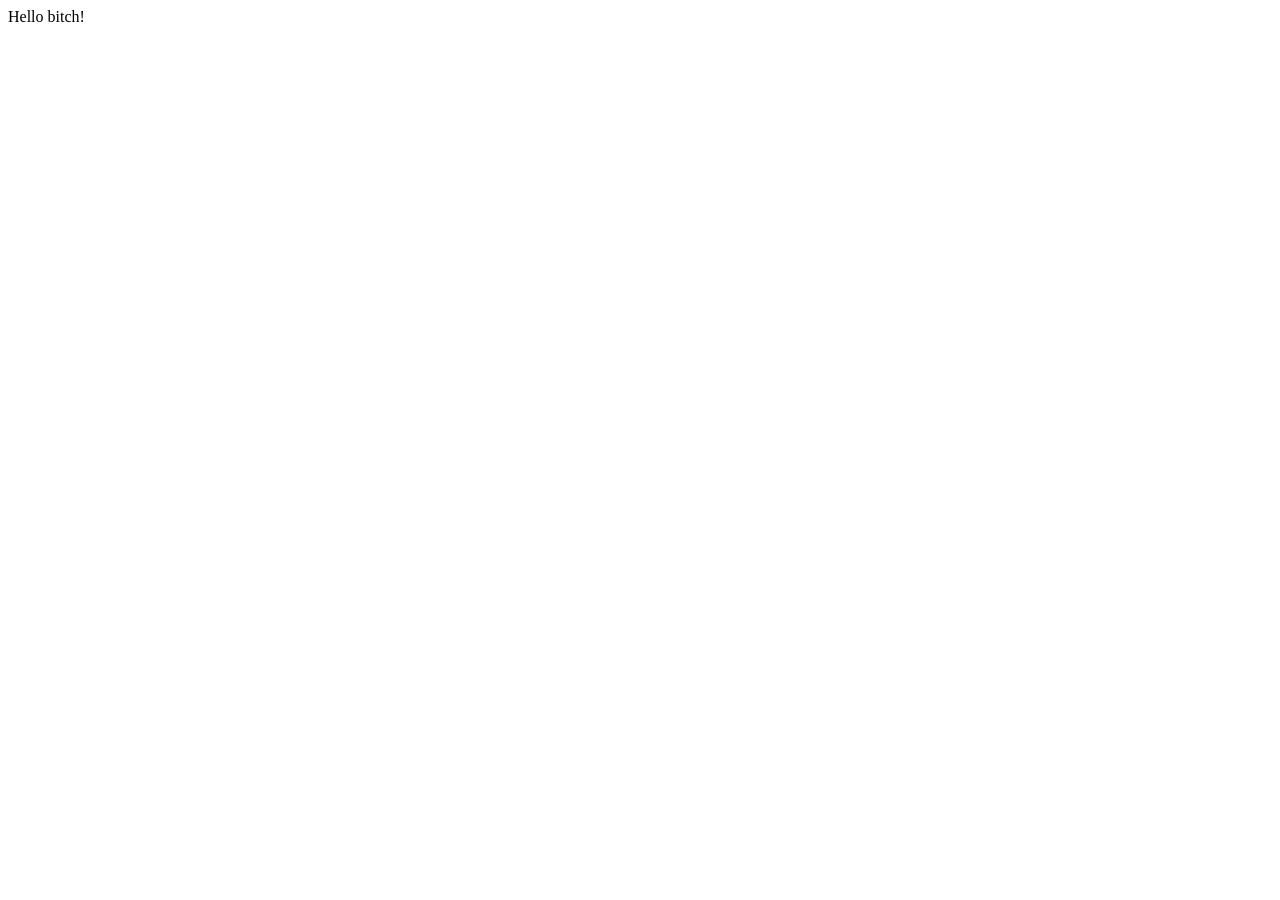
==== srcC/gui/frontend/index.html @ b64c3410 "init gui wind" ====
<!DOCTYPE html>
<html lang="en">
<head>
    <meta charset="UTF-8">
    <meta name="viewport" content="width=device-width, initial-scale=1.0">
    <title>Computer Calculation Program</title>
</head>
<body>
Hello bitch!
</body>
</html>
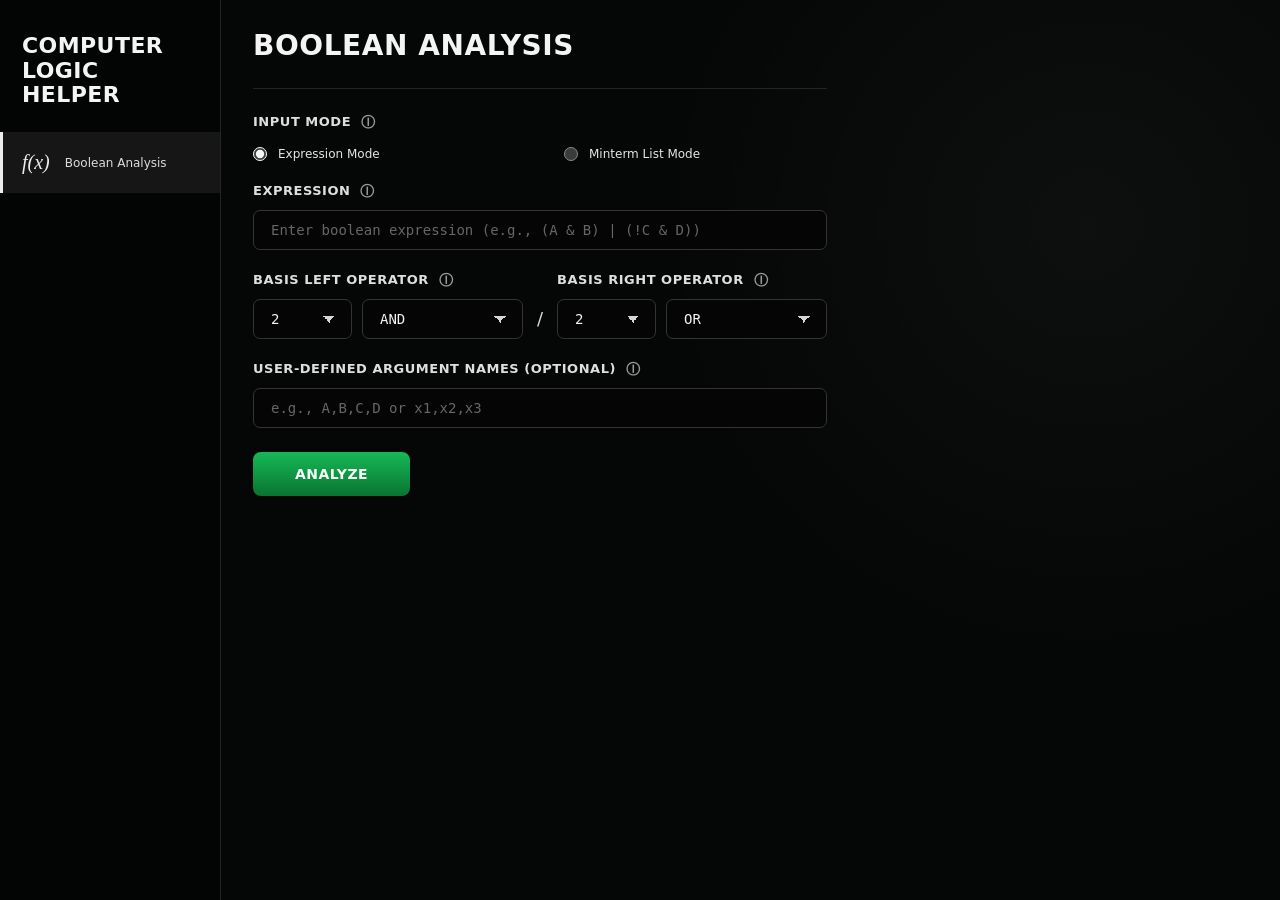
==== commit 0ce9691f: "stashing + gui front" ====
--- a/srcC/gui/frontend/index.html
+++ b/srcC/gui/frontend/index.html
@@ -3,9 +3,149 @@
 <head>
     <meta charset="UTF-8">
     <meta name="viewport" content="width=device-width, initial-scale=1.0">
-    <title>Computer Calculation Program</title>
+    <title>Boolean Analysis</title>
+    <link rel="stylesheet" href="styles.css">
 </head>
 <body>
-Hello bitch!
+    <div class="shell">
+        <aside class="sidebar" aria-label="Primary navigation">
+            <a class="brand" href="#" aria-label="Computer Logic Helper">
+                <span class="brand-mark">Computer Logic Helper</span>
+            </a>
+
+            <nav class="navigation">
+                <a class="nav-item active" href="#">
+                    <span class="function-icon">f(x)</span>
+                    <span>Boolean Analysis</span>
+                </a>
+            </nav>
+        </aside>
+
+        <main class="content">
+            <section class="analysis-panel" aria-labelledby="page-title">
+                <header class="page-header">
+                    <h1 id="page-title">Boolean Analysis</h1>
+                </header>
+
+                <form id="analyzer-form" class="analysis-form">
+                    <section class="field field-compact" aria-label="Input mode">
+                        <label class="field-label section-label">
+                            Input Mode
+                            <span class="info-dot" data-tooltip="Choose how the boolean function is provided.">ⓘ</span>
+                        </label>
+                        <div class="radio-row">
+                            <label class="mode-option">
+                                <input type="radio" name="mode" value="expression" checked>
+                                <span>Expression Mode</span>
+                            </label>
+
+                            <label class="mode-option">
+                                <input type="radio" name="mode" value="minterms">
+                                <span>Minterm List Mode</span>
+                            </label>
+                        </div>
+                    </section>
+
+                    <div id="expression-fields" class="field">
+                        <label class="field-label" for="expression">
+                            Expression
+                            <span class="info-dot" data-tooltip="Use operators: &, |, ! and parentheses.">ⓘ</span>
+                        </label>
+                        <input id="expression" name="expression" type="text" placeholder="Enter boolean expression (e.g., (A & B) | (!C & D))">
+                    </div>
+
+                    <div id="minterm-fields" class="field-stack">
+                        <div class="field field-narrow">
+                            <label class="field-label" for="args-count">
+                                Number of Arguments
+                                <span class="info-dot" data-tooltip="Allowed range: 1 to 9. The max minterm index depends on this value.">ⓘ</span>
+                            </label>
+                            <div class="stepper">
+                                <button type="button" data-step="-1" aria-label="Decrease argument count">-</button>
+                                <input id="args-count" name="argsCount" type="number" min="1" max="9" value="3" inputmode="numeric">
+                                <button type="button" data-step="1" aria-label="Increase argument count">+</button>
+                            </div>
+                        </div>
+
+                        <div class="field">
+                            <label class="field-label" for="minterms">
+                                Minterm Indices (where function = 1)
+                                <span id="minterm-info" class="info-dot" data-tooltip="Enter numbers from 0 to 2^n - 1.">ⓘ</span>
+                            </label>
+                            <input id="minterms" name="minterms" type="text" placeholder="Enter numbers from 0 to 2^n - 1">
+                        </div>
+                    </div>
+
+                    <section class="basis-grid" aria-label="Basis controls">
+                        <div class="field">
+                            <label class="field-label">
+                                Basis Left Operator
+                                <span class="info-dot" data-tooltip="Left side of the numbered basis, for example 2 AND.">ⓘ</span>
+                            </label>
+                            <div class="operator-row">
+                                <select id="basis-left-number" aria-label="First basis number">
+                                    <option value="2" selected>2</option>
+                                    <option value="3">3</option>
+                                    <option value="4">4</option>
+                                    <option value="5">5</option>
+                                    <option value="6">6</option>
+                                    <option value="7">7</option>
+                                    <option value="8">8</option>
+                                    <option value="9">9</option>
+                                </select>
+                                <select id="basis-left-op" aria-label="First basis operation">
+                                    <option value="AND" selected>AND</option>
+                                    <option value="NAND">NAND</option>
+                                    <option value="OR">OR</option>
+                                    <option value="NOR">NOR</option>
+                                </select>
+                            </div>
+                        </div>
+
+                        <span class="basis-divider">/</span>
+
+                        <div class="field">
+                            <label class="field-label">
+                                Basis Right Operator
+                                <span class="info-dot" data-tooltip="Right side of the numbered basis, for example 2 OR.">ⓘ</span>
+                            </label>
+                            <div class="operator-row">
+                                <select id="basis-right-number" aria-label="Second basis number">
+                                    <option value="2" selected>2</option>
+                                    <option value="3">3</option>
+                                    <option value="4">4</option>
+                                    <option value="5">5</option>
+                                    <option value="6">6</option>
+                                    <option value="7">7</option>
+                                    <option value="8">8</option>
+                                    <option value="9">9</option>
+                                </select>
+                                <select id="basis-right-op" aria-label="Second basis operation">
+                                    <option value="OR" selected>OR</option>
+                                    <option value="NAND">NAND</option>
+                                    <option value="AND">AND</option>
+                                    <option value="NOR">NOR</option>
+                                </select>
+                            </div>
+                        </div>
+                    </section>
+
+                    <div class="field">
+                        <label class="field-label" for="argument-names">
+                            User-defined Argument Names (optional)
+                            <span class="info-dot" data-tooltip="Comma-separated names. Leave empty to use A, B, C, ...">ⓘ</span>
+                        </label>
+                        <input id="argument-names" name="argumentNames" type="text" placeholder="e.g., A,B,C,D or x1,x2,x3">
+                    </div>
+
+                    <footer class="footer">
+                        <button class="analyze" type="submit">Analyze</button>
+                    </footer>
+                </form>
+            </section>
+        </main>
+    </div>
+
+    <script src="app.js"></script>
 </body>
-</html>+</html>
--- a/srcC/gui/frontend/styles.css
+++ b/srcC/gui/frontend/styles.css
@@ -0,0 +1,469 @@
+:root {
+    color-scheme: dark;
+    --bg: #020303;
+    --panel: #050606;
+    --sidebar: #070808;
+    --sidebar-active: #161616;
+    --text: #f4f4f4;
+    --muted: #9c9c9c;
+    --faint: #747474;
+    --line: #242424;
+    --line-strong: #343434;
+    --field: #050505;
+    --accent: #119c45;
+    --accent-dark: #0a7431;
+    --font-ui: "Geist", "Segoe UI Variable", "Segoe UI", system-ui, sans-serif;
+    --font-mono: "JetBrains Mono", "Cascadia Code", Consolas, monospace;
+}
+
+* {
+    box-sizing: border-box;
+}
+
+html,
+body {
+    min-height: 100%;
+    margin: 0;
+}
+
+body {
+    min-width: 320px;
+    background: var(--bg);
+    color: var(--text);
+    font-family: var(--font-ui);
+    font-size: 14px;
+    font-weight: 400;
+    letter-spacing: 0;
+}
+
+button,
+input,
+select {
+    font-family: inherit;
+}
+
+.shell {
+    min-height: 100vh;
+    display: grid;
+    grid-template-columns: 221px minmax(0, 1fr);
+    background:
+        radial-gradient(circle at 85% 25%, rgba(255, 255, 255, 0.035), transparent 34%),
+        linear-gradient(90deg, var(--sidebar) 0 221px, var(--panel) 221px 100%);
+}
+
+.sidebar {
+    border-right: 1px solid var(--line);
+    background: rgba(4, 5, 5, 0.96);
+}
+
+.brand {
+    display: block;
+    height: 132px;
+    padding: 34px 22px 18px;
+    color: var(--text);
+    text-decoration: none;
+}
+
+.brand-mark {
+    display: block;
+    max-width: 150px;
+    font-family: var(--font-ui);
+    font-size: 22px;
+    font-weight: 700;
+    line-height: 1.12;
+    letter-spacing: 0.02em;
+    text-transform: uppercase;
+}
+
+.navigation {
+    display: grid;
+}
+
+.nav-item {
+    position: relative;
+    display: flex;
+    align-items: center;
+    gap: 15px;
+    height: 61px;
+    padding: 0 22px;
+    color: #dcdcdc;
+    text-decoration: none;
+    font-size: 12px;
+    background: transparent;
+}
+
+.nav-item.active {
+    background: var(--sidebar-active);
+}
+
+.nav-item.active::before {
+    position: absolute;
+    left: 0;
+    top: 0;
+    width: 3px;
+    height: 100%;
+    background: #ededed;
+    content: "";
+}
+
+.function-icon {
+    color: #ececec;
+    font-family: Georgia, serif;
+    font-size: 20px;
+    font-style: italic;
+}
+
+.content {
+    padding: 32px 32px 56px;
+}
+
+.analysis-panel {
+    width: min(100%, 574px);
+}
+
+.page-header {
+    padding: 0 0 28px;
+    border-bottom: 1px solid var(--line);
+}
+
+h1 {
+    margin: 0;
+    font-family: var(--font-ui);
+    font-size: 28px;
+    line-height: 1;
+    font-weight: 700;
+    letter-spacing: 0.02em;
+    text-transform: uppercase;
+}
+
+.analysis-form {
+    display: grid;
+    gap: 22px;
+    padding-top: 25px;
+}
+
+.field,
+.field-stack {
+    display: grid;
+    gap: 12px;
+}
+
+.field-compact {
+    gap: 18px;
+}
+
+.field-narrow {
+    width: 220px;
+    max-width: 100%;
+}
+
+.field-label {
+    display: flex;
+    align-items: center;
+    gap: 4px;
+    margin: 0;
+    font-family: var(--font-ui);
+    color: #dedede;
+    font-size: 13px;
+    font-weight: 600;
+    letter-spacing: 0.04em;
+    text-transform: uppercase;
+}
+
+.radio-row {
+    display: grid;
+    grid-template-columns: 1fr 1fr;
+    gap: 48px;
+    align-items: center;
+}
+
+.mode-option {
+    display: inline-flex;
+    align-items: center;
+    gap: 11px;
+    color: #e5e5e5;
+    cursor: pointer;
+    text-transform: none;
+}
+
+.mode-option input {
+    width: 14px;
+    height: 14px;
+    margin: 0;
+    accent-color: #f6f6f6;
+}
+
+.mode-option span {
+    font-size: 12px;
+    font-weight: 500;
+}
+
+.info-dot {
+    position: relative;
+    display: inline-flex;
+    align-items: center;
+    justify-content: center;
+    margin-left: 6px;
+    color: #999;
+    font-family: var(--font-ui);
+    font-size: 14px;
+    font-weight: 600;
+    line-height: 1;
+    cursor: help;
+    user-select: none;
+}
+
+.info-dot:hover {
+    color: #fff;
+}
+
+.info-dot::after {
+    position: absolute;
+    left: 50%;
+    bottom: calc(100% + 8px);
+    z-index: 100;
+    min-width: 220px;
+    max-width: 280px;
+    padding: 8px 10px;
+    border: 1px solid #333;
+    border-radius: 6px;
+    background: #050505;
+    color: #fff;
+    content: attr(data-tooltip);
+    font-size: 12px;
+    font-weight: 400;
+    letter-spacing: 0;
+    line-height: 1.35;
+    opacity: 0;
+    pointer-events: none;
+    text-transform: none;
+    transform: translateX(-50%);
+    transition: opacity 120ms ease;
+    white-space: normal;
+}
+
+.info-dot:hover::after {
+    opacity: 1;
+}
+
+
+input,
+select {
+    font-family: var(--font-mono);
+    font-size: 14px;
+    font-weight: 400;
+    width: 100%;
+    height: 40px;
+    border: 1px solid var(--line-strong);
+    border-radius: 7px;
+    background: var(--field);
+    color: var(--text);
+    outline: none;
+    padding: 0 17px;
+}
+
+input::placeholder {
+    color: #666;
+    opacity: 1;
+}
+
+input:focus,
+select:focus {
+    border-color: #575757;
+    box-shadow: 0 0 0 1px rgba(255, 255, 255, 0.08);
+}
+
+select {
+    appearance: none;
+    background:
+        linear-gradient(45deg, transparent 50%, #d6d6d6 50%) calc(100% - 21px) 50% / 7px 7px no-repeat,
+        linear-gradient(135deg, #d6d6d6 50%, transparent 50%) calc(100% - 16px) 50% / 7px 7px no-repeat,
+        var(--field);
+    cursor: pointer;
+}
+
+.stepper {
+    display: grid;
+    grid-template-columns: 58px 1fr 58px;
+    width: 160px;
+    height: 40px;
+    border: 1px solid var(--line-strong);
+    border-radius: 7px;
+    background: var(--field);
+    overflow: hidden;
+}
+
+.stepper button,
+.stepper input {
+    font-family: var(--font-mono);
+    height: 100%;
+    border: 0;
+    background: transparent;
+    color: #e8e8e8;
+}
+
+.stepper button {
+    cursor: pointer;
+    font-size: 26px;
+    line-height: 1;
+}
+
+.stepper button:hover {
+    background: #111;
+}
+
+.stepper input {
+    padding: 0;
+    text-align: center;
+    font-weight: 700;
+}
+
+.basis-grid {
+    display: grid;
+    grid-template-columns: minmax(0, 1fr) 18px minmax(0, 1fr);
+    gap: 8px;
+    align-items: end;
+}
+
+.operator-row {
+    display: grid;
+    grid-template-columns: 99px minmax(0, 1fr);
+    gap: 10px;
+}
+
+.basis-divider {
+    height: 40px;
+    display: grid;
+    place-items: center;
+    color: #d8d8d8;
+    font-size: 18px;
+    line-height: 1;
+}
+
+input[type="number"] {
+    -moz-appearance: textfield;
+}
+
+input[type="number"]::-webkit-outer-spin-button,
+input[type="number"]::-webkit-inner-spin-button {
+    margin: 0;
+    -webkit-appearance: none;
+}
+
+.footer {
+    display: flex;
+    padding-top: 2px;
+}
+
+.analyze {
+    font-family: var(--font-ui);
+    width: 157px;
+    height: 44px;
+    border: 0;
+    border-radius: 8px;
+    background: linear-gradient(180deg, #16b957, var(--accent-dark));
+    color: #f8fff9;
+    cursor: pointer;
+    font-size: 14px;
+    font-weight: 700;
+    letter-spacing: 0.03em;
+    text-transform: uppercase;
+}
+
+.analyze:hover {
+    filter: brightness(1.08);
+}
+
+[hidden] {
+    display: none !important;
+}
+
+@media (max-height: 720px) and (min-width: 761px) {
+    .brand {
+        height: 132px;
+        padding-top: 34px;
+    }
+
+    .content {
+        padding-top: 32px;
+        padding-bottom: 32px;
+    }
+
+    .page-header {
+        padding-bottom: 24px;
+    }
+
+    .analysis-form {
+        gap: 20px;
+        padding-top: 23px;
+    }
+
+    .field,
+    .field-stack {
+        gap: 10px;
+    }
+
+    .field-compact {
+        gap: 16px;
+    }
+}
+
+@media (max-width: 760px) {
+    .shell {
+        grid-template-columns: 1fr;
+        background: var(--panel);
+    }
+
+    .sidebar {
+        border-right: 0;
+        border-bottom: 1px solid var(--line);
+    }
+
+    .brand {
+        height: auto;
+        padding: 24px;
+    }
+
+    .nav-item {
+        height: 58px;
+        padding: 0 24px;
+    }
+
+    .content {
+        padding: 28px 24px 44px;
+    }
+
+    .radio-row,
+    .basis-grid {
+        grid-template-columns: 1fr;
+        gap: 16px;
+    }
+
+    .basis-divider {
+        height: 18px;
+        justify-content: start;
+    }
+}
+
+@media (max-width: 540px) {
+    .content {
+        padding: 24px 18px 36px;
+    }
+
+    h1 {
+        font-size: 25px;
+    }
+
+    .field-label {
+        font-size: 12px;
+    }
+
+    .operator-row {
+        grid-template-columns: 86px minmax(0, 1fr);
+    }
+
+    .stepper,
+    .field-narrow {
+        width: 100%;
+    }
+}
